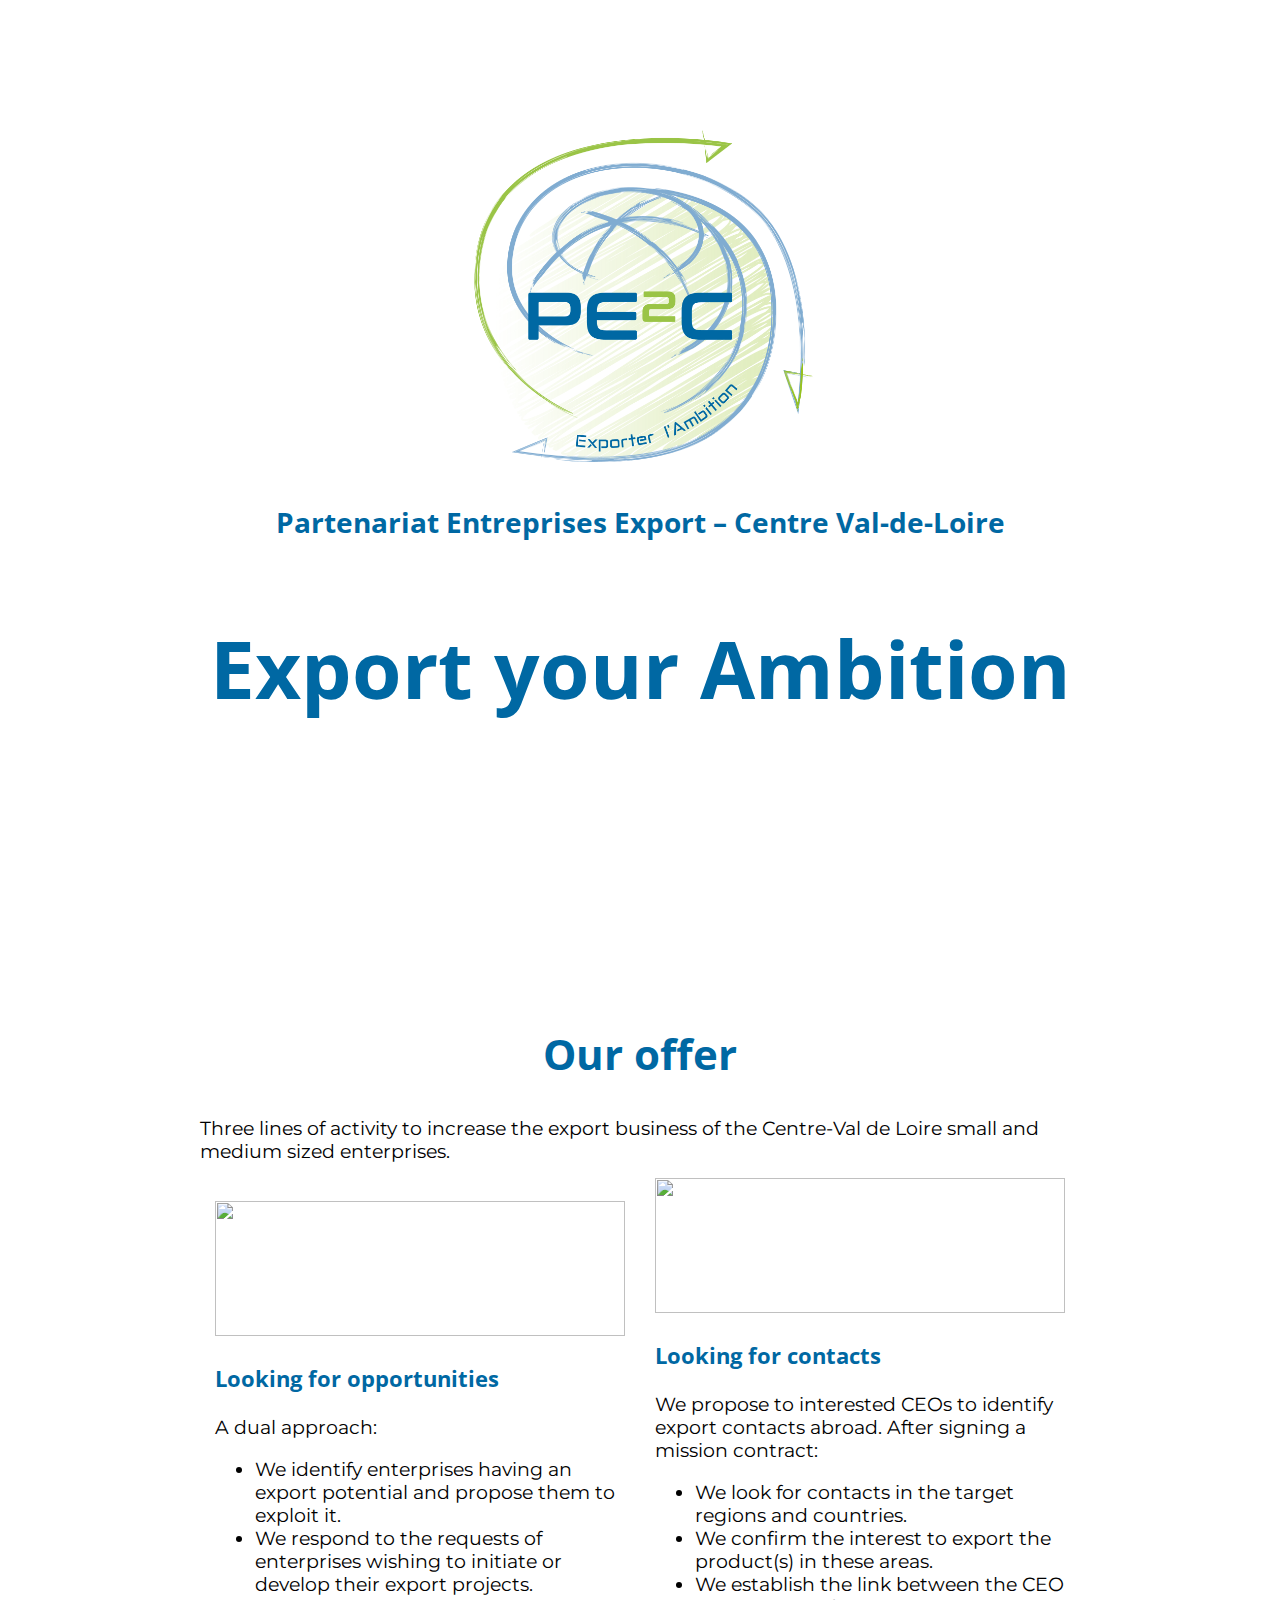
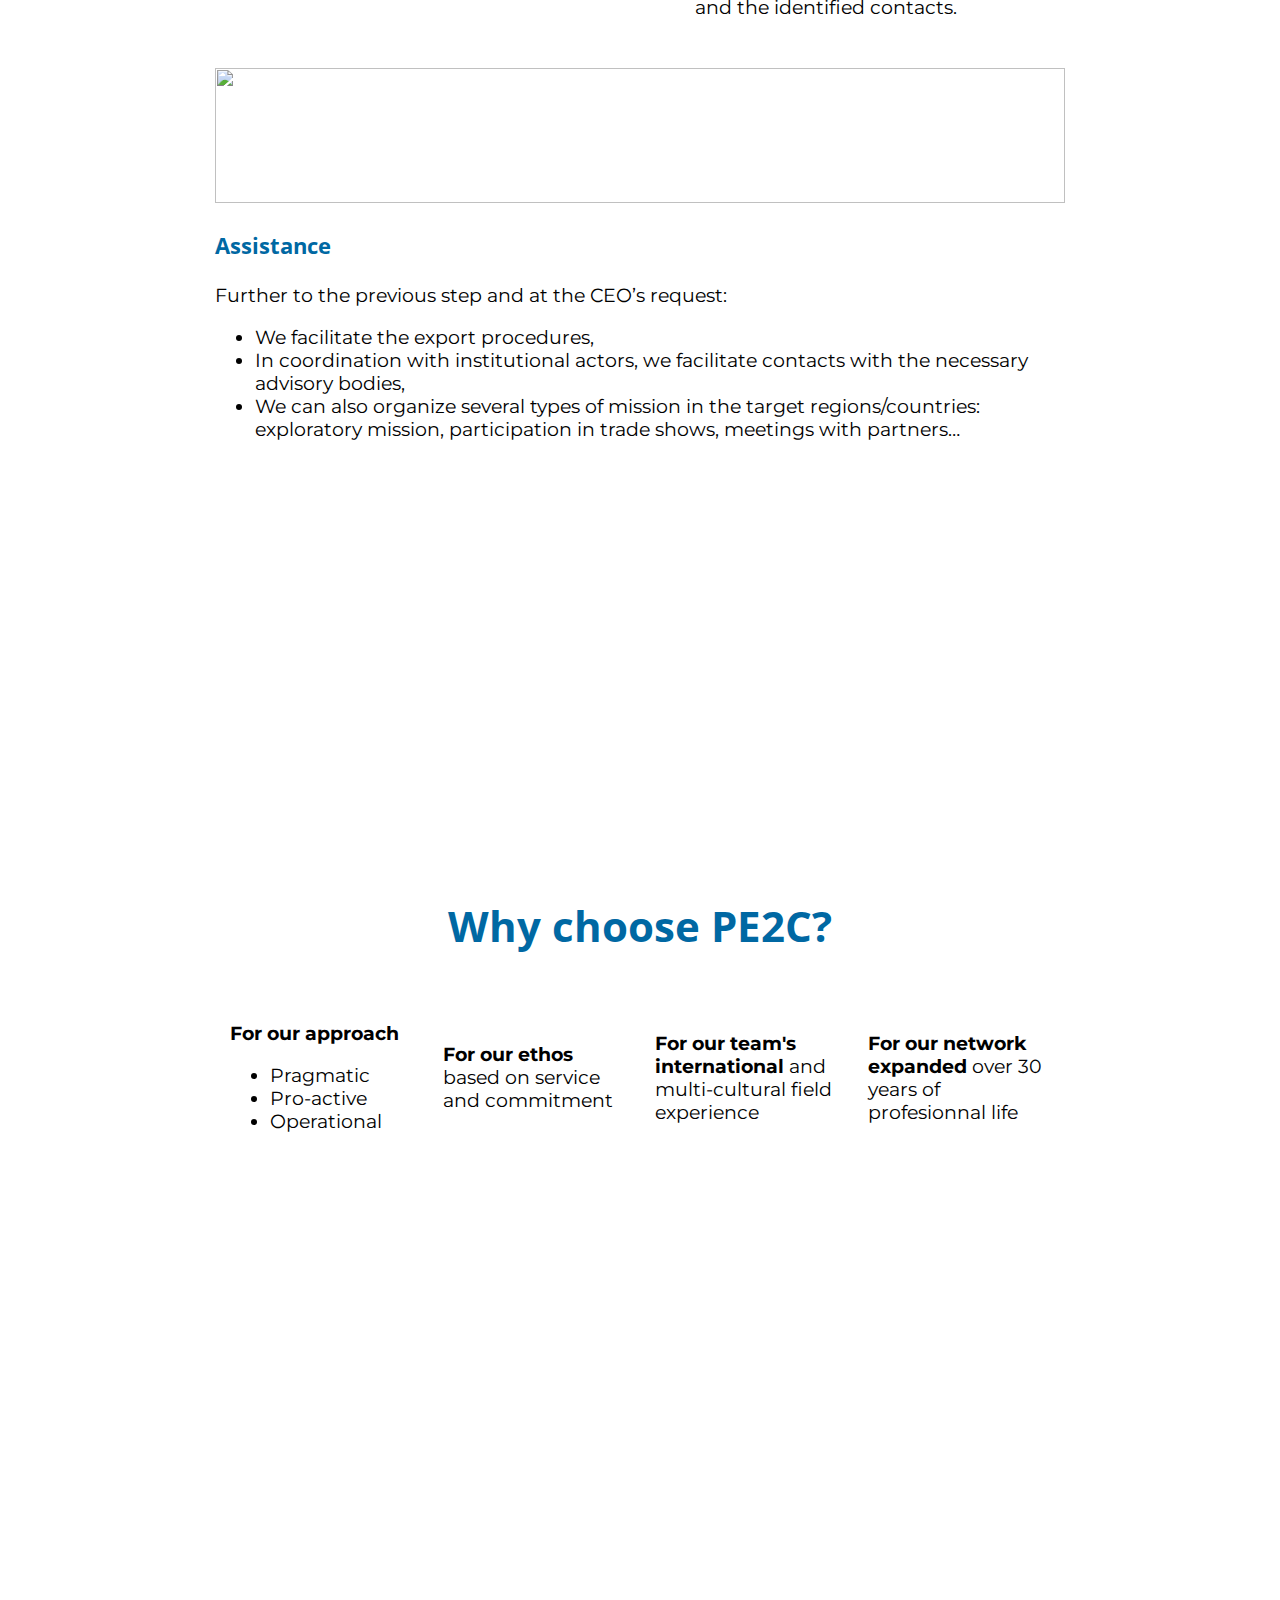
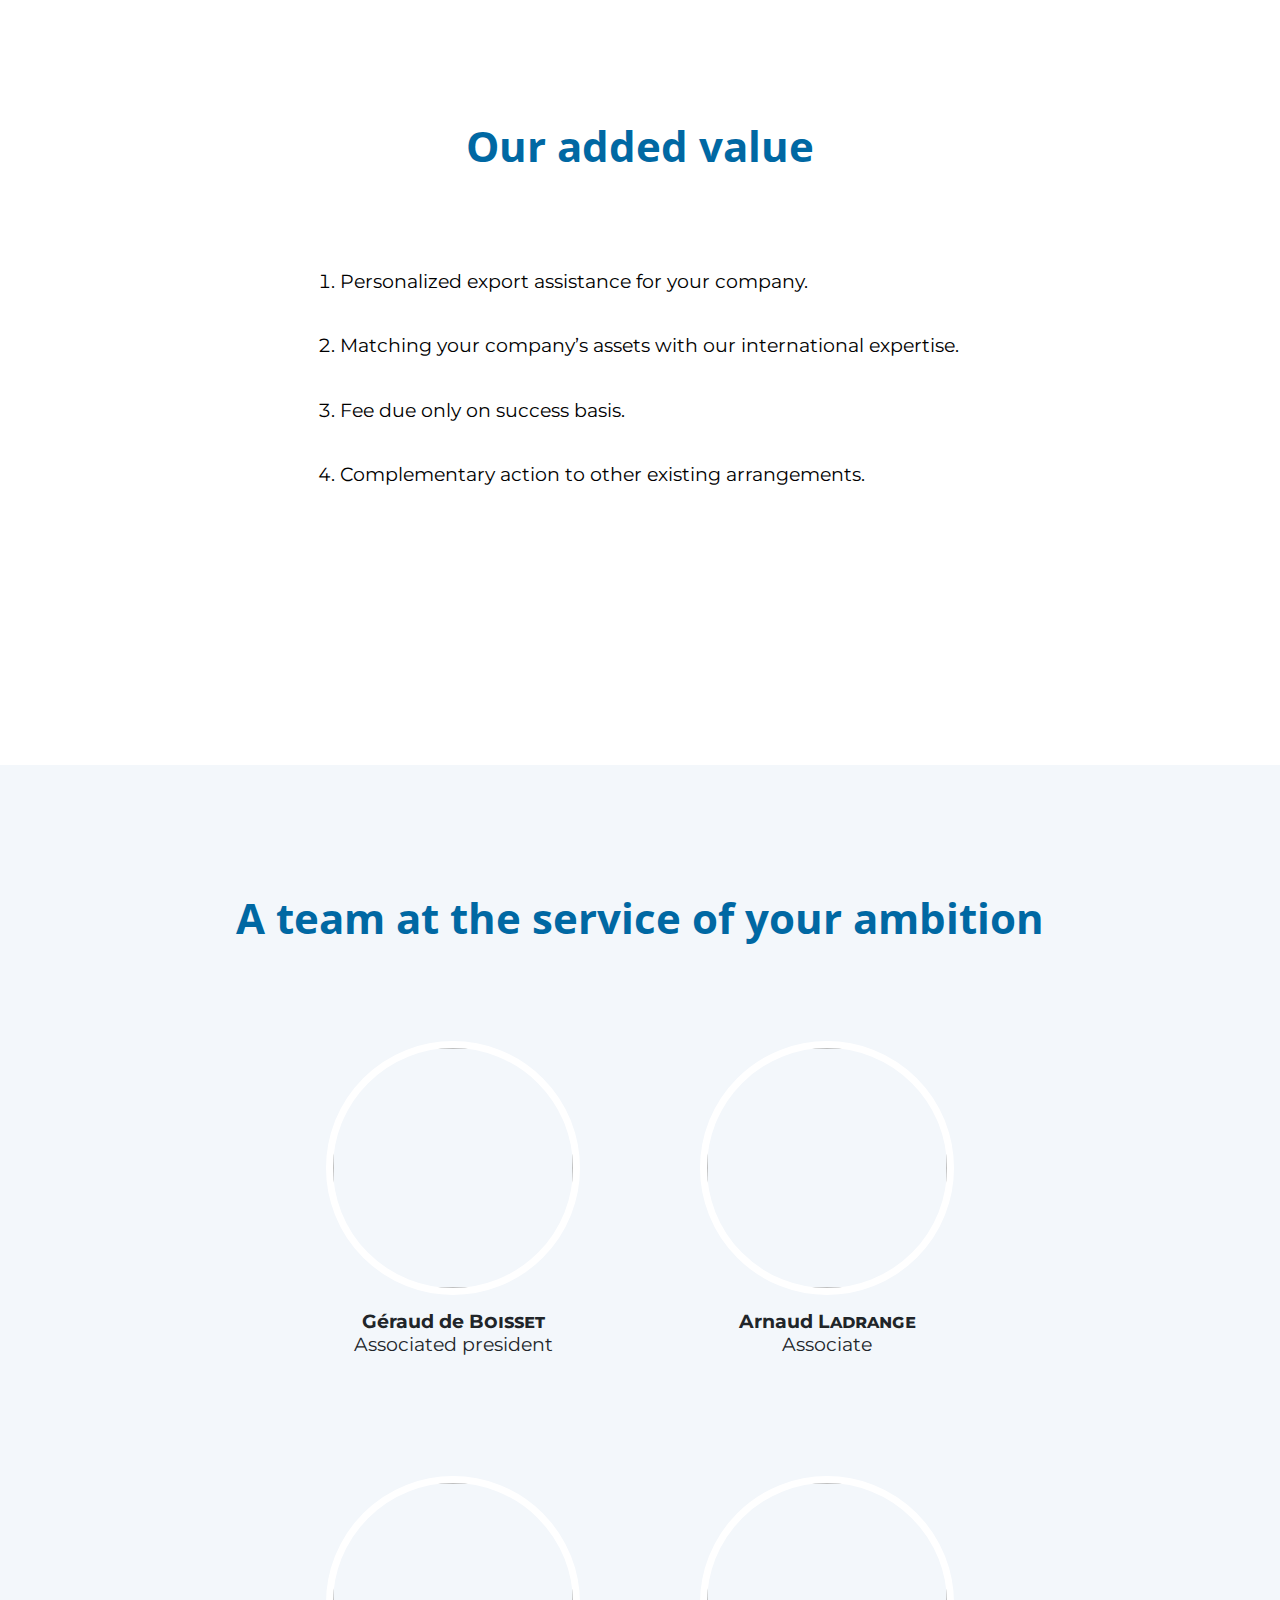
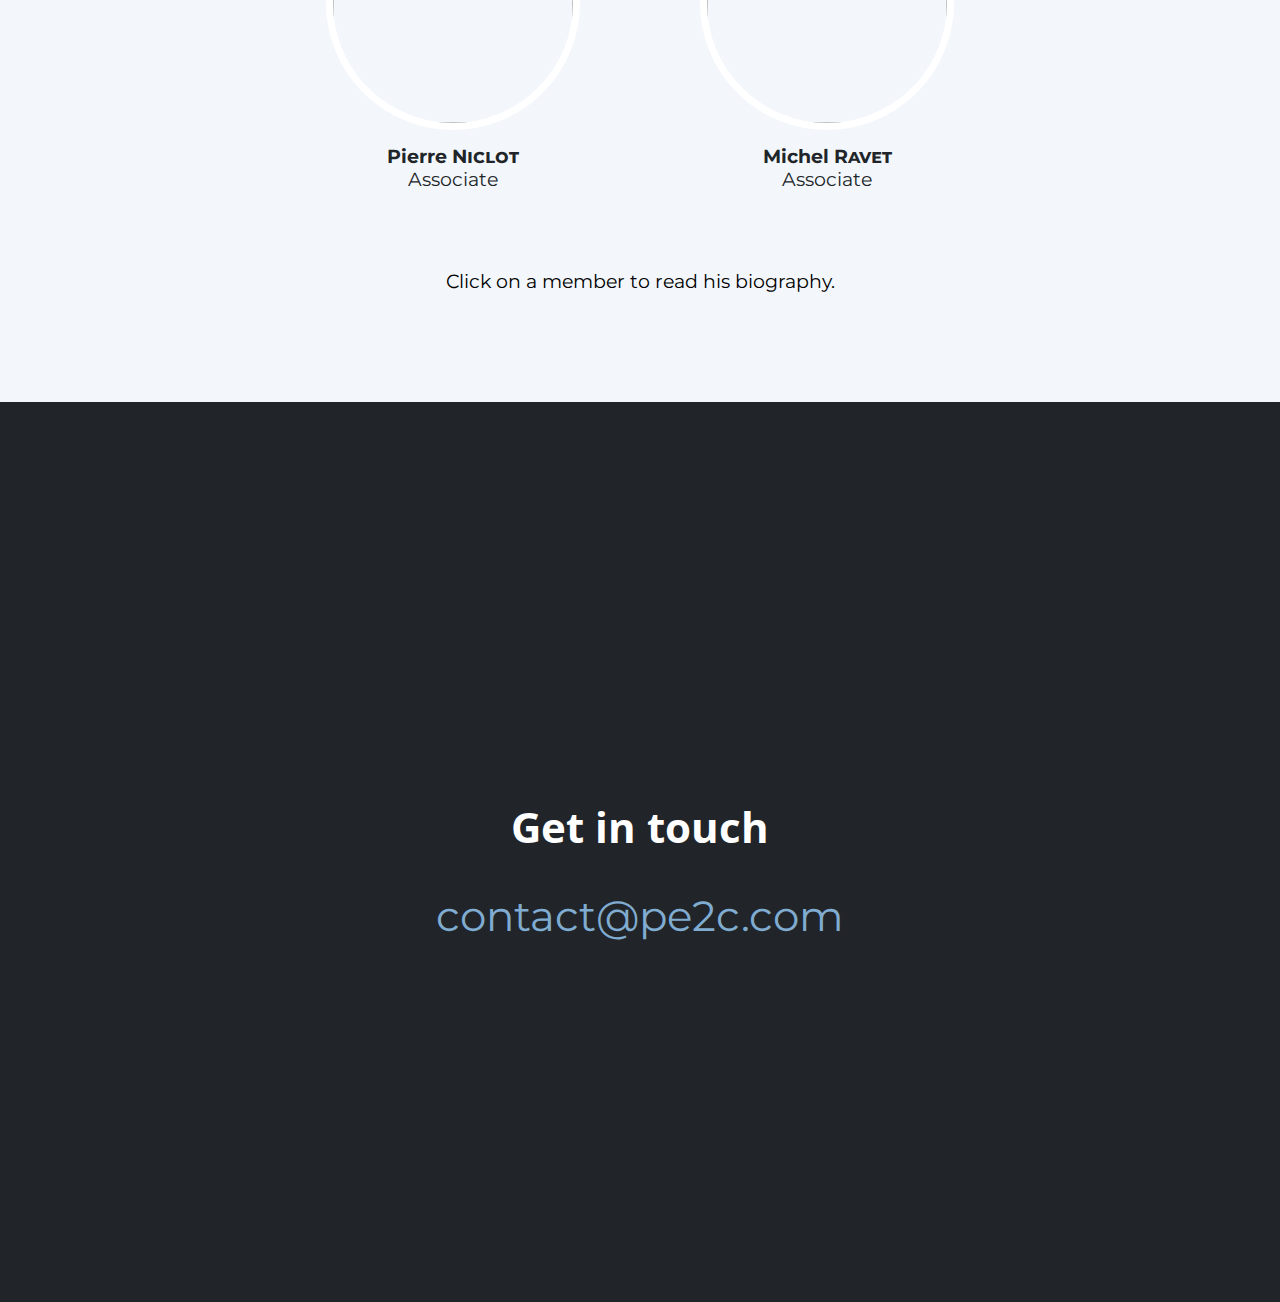
==== docs/index.html @ 055c4e6d "Update text, title, and image logo" ====
<!doctype html>
<html lang="en">
  <head>
    <meta charset='utf-8'>
    <meta name="viewport" content="width=device-width,initial-scale=1">
    <meta name="description" content="Export your Ambition with PE2C, Partenariat Entreprises Export – Centre Val-de-Loire">
    <title>PE2C, Partenariat Entreprises Export – Centre Val-de-Loire</title>
    <link href="css/stylesheet.css" rel="stylesheet" type="text/css">
    <link rel="shortcut icon" href="favicon.ico" type="image/x-icon">
    <link href="https://fonts.googleapis.com/css?family=Montserrat|Open+Sans" rel="stylesheet">
  </head>
  <body>
    <div id="app"></div>
    <script src="js/compiled/app.js"></script>
    <script>pe2c_cljs.core.init();</script>
  </body>
</html>
---- docs/css/stylesheet.css ----
a {
  text-decoration: none;
}

body {
  margin: 0;
  scroll-behavior: smooth;
}

h1, h2, h3, h4 {
  font-family: 'Open Sans', sans-serif;
  color: #0068A3;
}

h2 {
  font-size: 42px;
}

#sections-panel {
  width: 100%;
  right: 0;
  top: 0;
  transition-duration: 0.4s;
  transition-property: background-color, padding, visibility;
  justify-content: center;
  transition-delay: 0s;
  align-items: center;
  flex-direction: row;
  position: fixed;
  transition-timing-function: ease-in-out;
  z-index: 1;
  flex-wrap: wrap;
  display: flex;
}

@media (max-width: 848px) {

  #sections-panel {
    position: static;
    padding-top: 0;
  }

}

.sections-panel-collapsed {
  background-color: #212529;
}

@media (max-width: 848px) {

  .sections-panel-collapsed {
  
  }

}

.sections-panel-expanded {
  padding-top: 15px;
}

@media (max-width: 848px) {

  .sections-panel-expanded {
    background-color: #212529;
  }

}

.menu-item {
  padding: 15px;
}

.menu-item-collapsed {
  color: #80ACD1;
}

.menu-item-expanded {
  color: white;
}

@media (max-width: 848px) {

  .menu-item-expanded {
    color: #80ACD1;
  }

}

#title {

}

@media (max-width: 912px) {

  #title {
    margin-top: 75px;
  }

}

#title-name {
  font-size: 28px;
  background-color: white;
}

@media (max-width: 1268px) {

  #title-name {
    font-size: 25px;
  }

}

@media (max-width: 1034px) {

  #title-name {
    font-size: 21px;
  }

}

#title-motto {
  font-size: 80px;
  background-color: white;
}

@media (max-width: 1268px) {

  #title-motto {
    font-size: 68px;
  }

}

@media (max-width: 1034px) {

  #title-motto {
    font-size: 56px;
  }

}

@media (max-width: 342px) {

  #title-motto {
    font-size: 42px;
  }

}

#title-logo {
  height: 360px;
  width: 360px;
  background: radial-gradient(ellipse at center, rgba(255,255,255,1) 0%, rgba(255,255,255,1) 35%, rgba(255,255,255,0.31) 60%, rgba(0,0,0,0) 71%);
}

@media (max-width: 1268px) {

  #title-logo {
    height: 250px;
    width: 250px;
  }

}

@media (max-width: 912px) {

  #title-logo {
    width: 50%;
    height: 50%;
  }

}

@media (max-width: 342px) {

  #title-logo {
    width: 250px;
    height: 250px;
  }

}

section {
  padding-bottom: 90px;
  max-width: 2200px;
  justify-content: center;
  align-items: center;
  flex-direction: column;
  flex-wrap: wrap;
  min-height: calc(100vh - 90px - 90px);
  padding-right: 200px;
  display: flex;
  padding-left: 200px;
  padding-top: 90px;
}

@media (max-width: 776px) {

  section {
    padding-left: 50px;
    padding-right: 50px;
  }

}

@media (max-width: 474px) {

  section {
    padding-left: 10px;
    padding-right: 10px;
  }

}

.offer-bullets {
  min-width: 300px;
}

@media (max-width: 392px) {

  .offer-bullets {
    min-width: 150px;
  }

}

#reasons {
  background-color: #FFFFFF66;
  padding: 15px;
}

#reason {
  flex: 1;
  padding: 15px;
  width: 200;
}

@media (min-width: 858px) {

  #added-value {
    padding-left: 45.0px;
    padding-right: 45.0px;
  }

}

#added-value-ol {
  height: 300px;
  width: 50vw;
  display: flex;
  flex-direction: column;
  justify-content: space-evenly;
}

@media (max-width: 858px) {

  #added-value-ol {
    width: 100%;
  }

}

#added-value-img {
  object-fit: contain;
  width: 300px;
  height: 300px;
}

@media (max-width: 388px) {

  #added-value-img {
    width: 200px;
    height: 200px;
  }

}

@media (min-width: 392px) and (max-width: 1148px) {

  #who-we-are {
    padding-left: 45.0px;
    padding-right: 45.0px;
  }

}

.member-chip {
  display: flex;
  flex-direction: column;
  flex-wrap: wrap;
  align-items: center;
  justify-content: center;
  margin: 60px;
  text-decoration: none;
}

@media (max-width: 464px) {

  .member-chip {
    margin-left: 0px;
    margin-right: 0px;
  }

}

.member-chip-face {
  object-fit: contain;
  width: 240px;
  height: 240px;
}

@media (max-width: 392px) {

  .member-chip-face {
    width: 50vw;
    height: 50vw;
  }

}

#member-biography {
  position: relative;
  top: -20vh;
  left: 0px;
  margin-bottom: -20px;
  height: 20px;
}

#get-in-touch {
  padding-left: 0;
  padding-right: 0;
}

#get-in-touch-link {
  font-size: 42px;
  color: #80ACD1;
}

#get-in-touch-link:hover {
  color: #0068A3;
  background-color: #80ACD1;
}

@media (max-width: 512px) {

  #get-in-touch-link {
    font-size: 19px;
  }

}

p, div, li {
  font-family: 'Montserrat', sans-serif;
  font-size: 19px;
}

section:nth-child(2n) {
  background-color: #80ACD118;
}
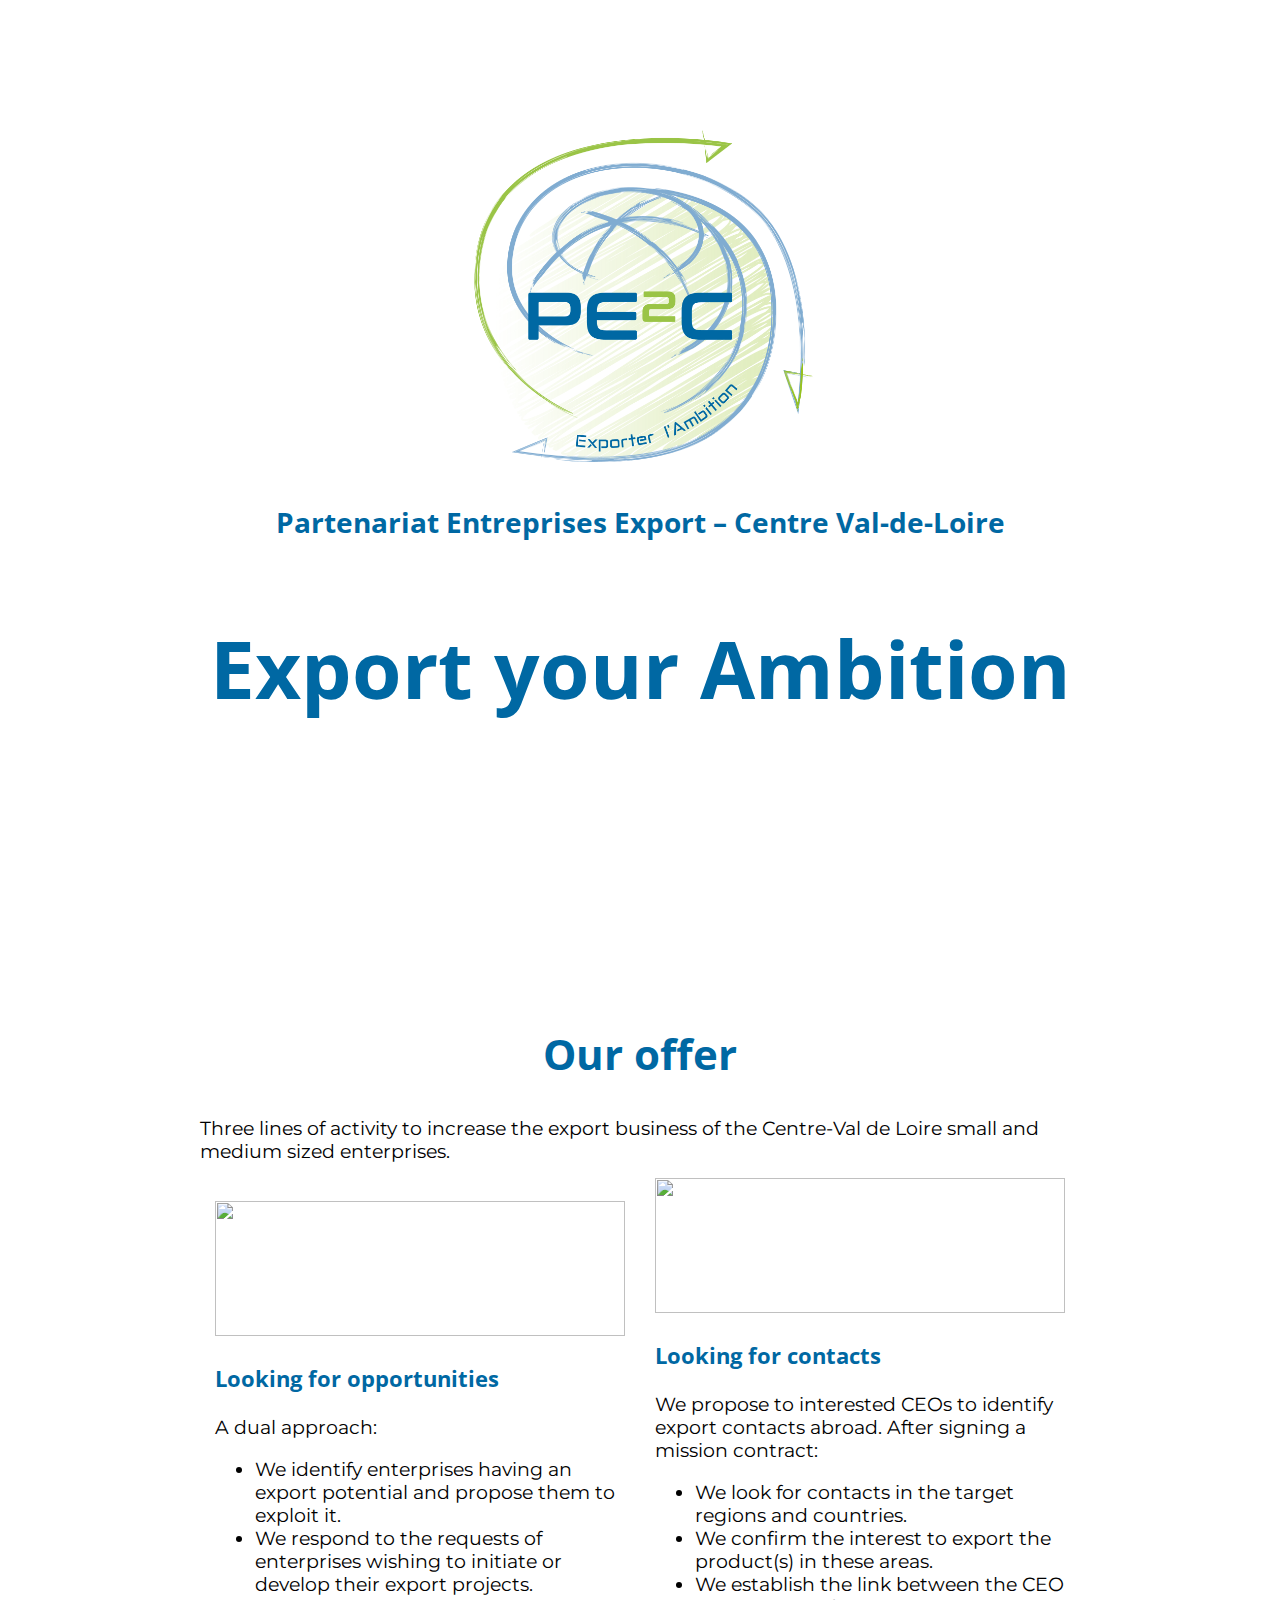
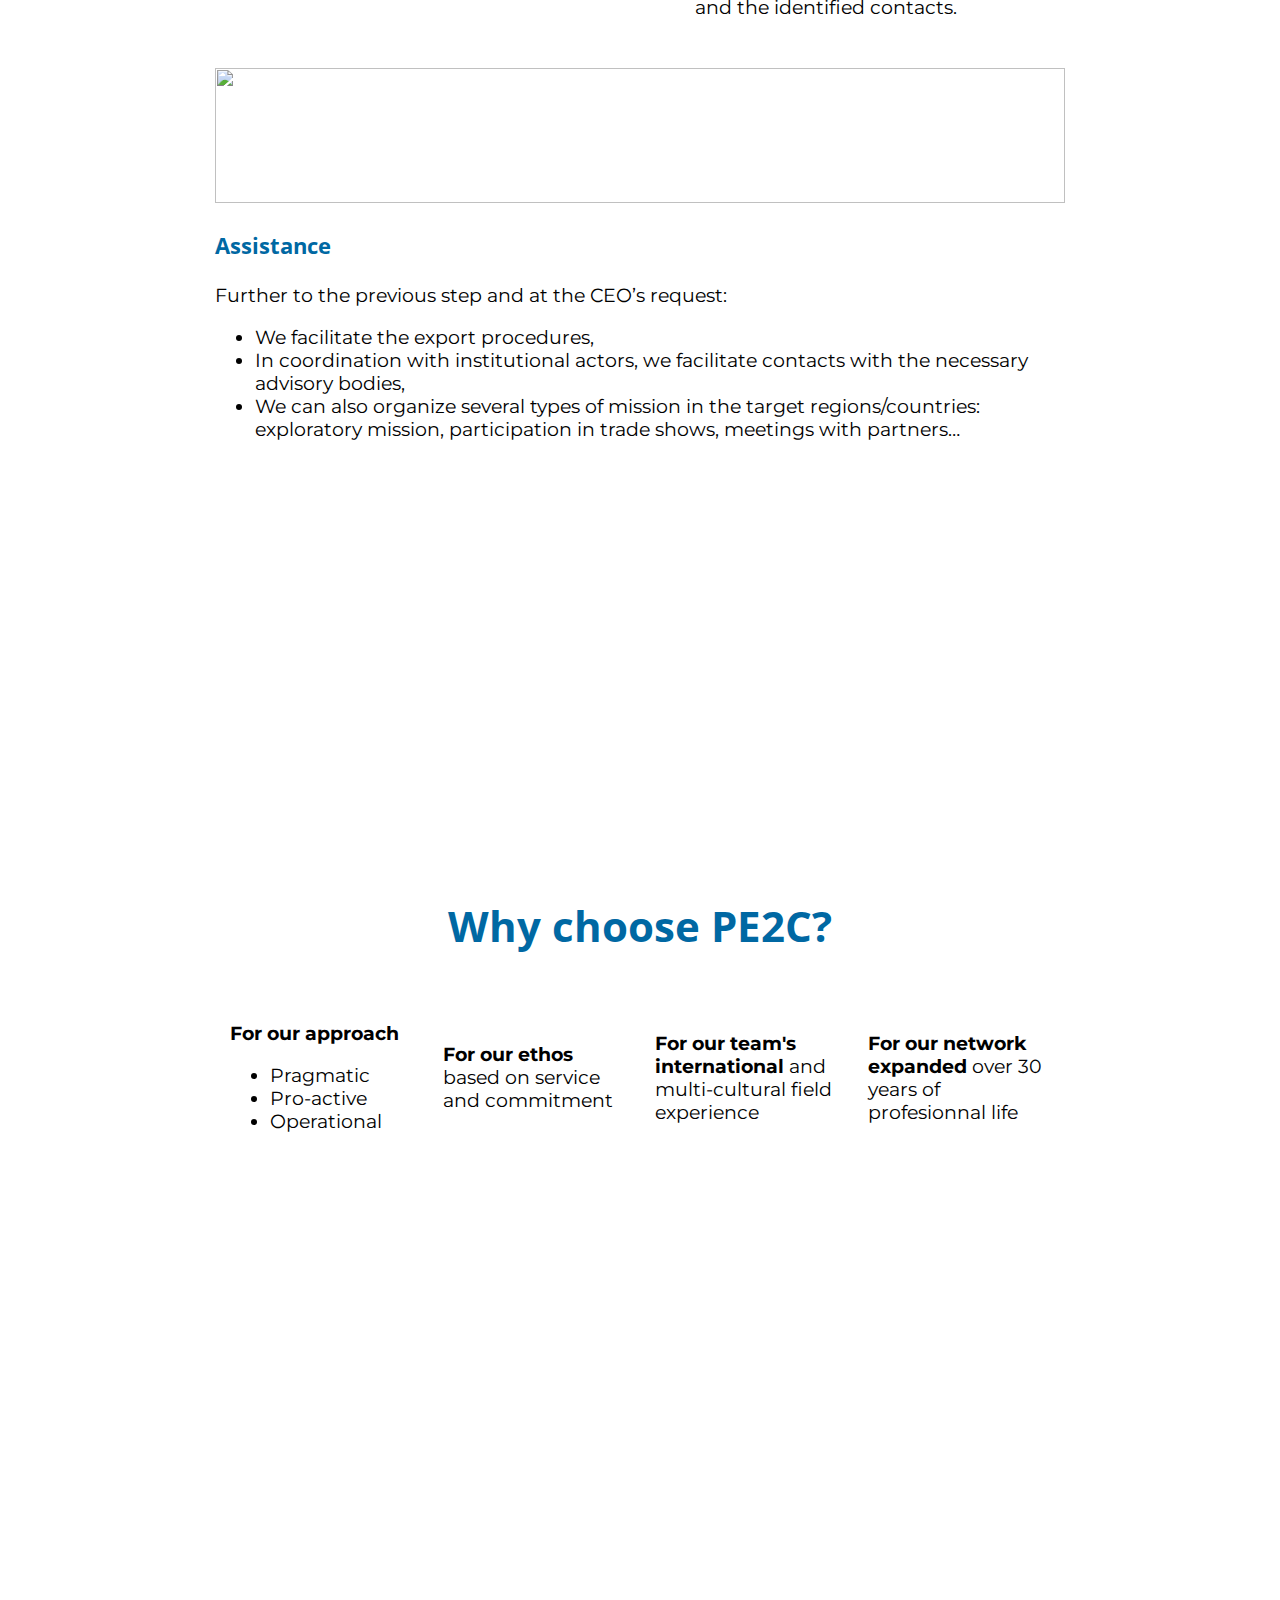
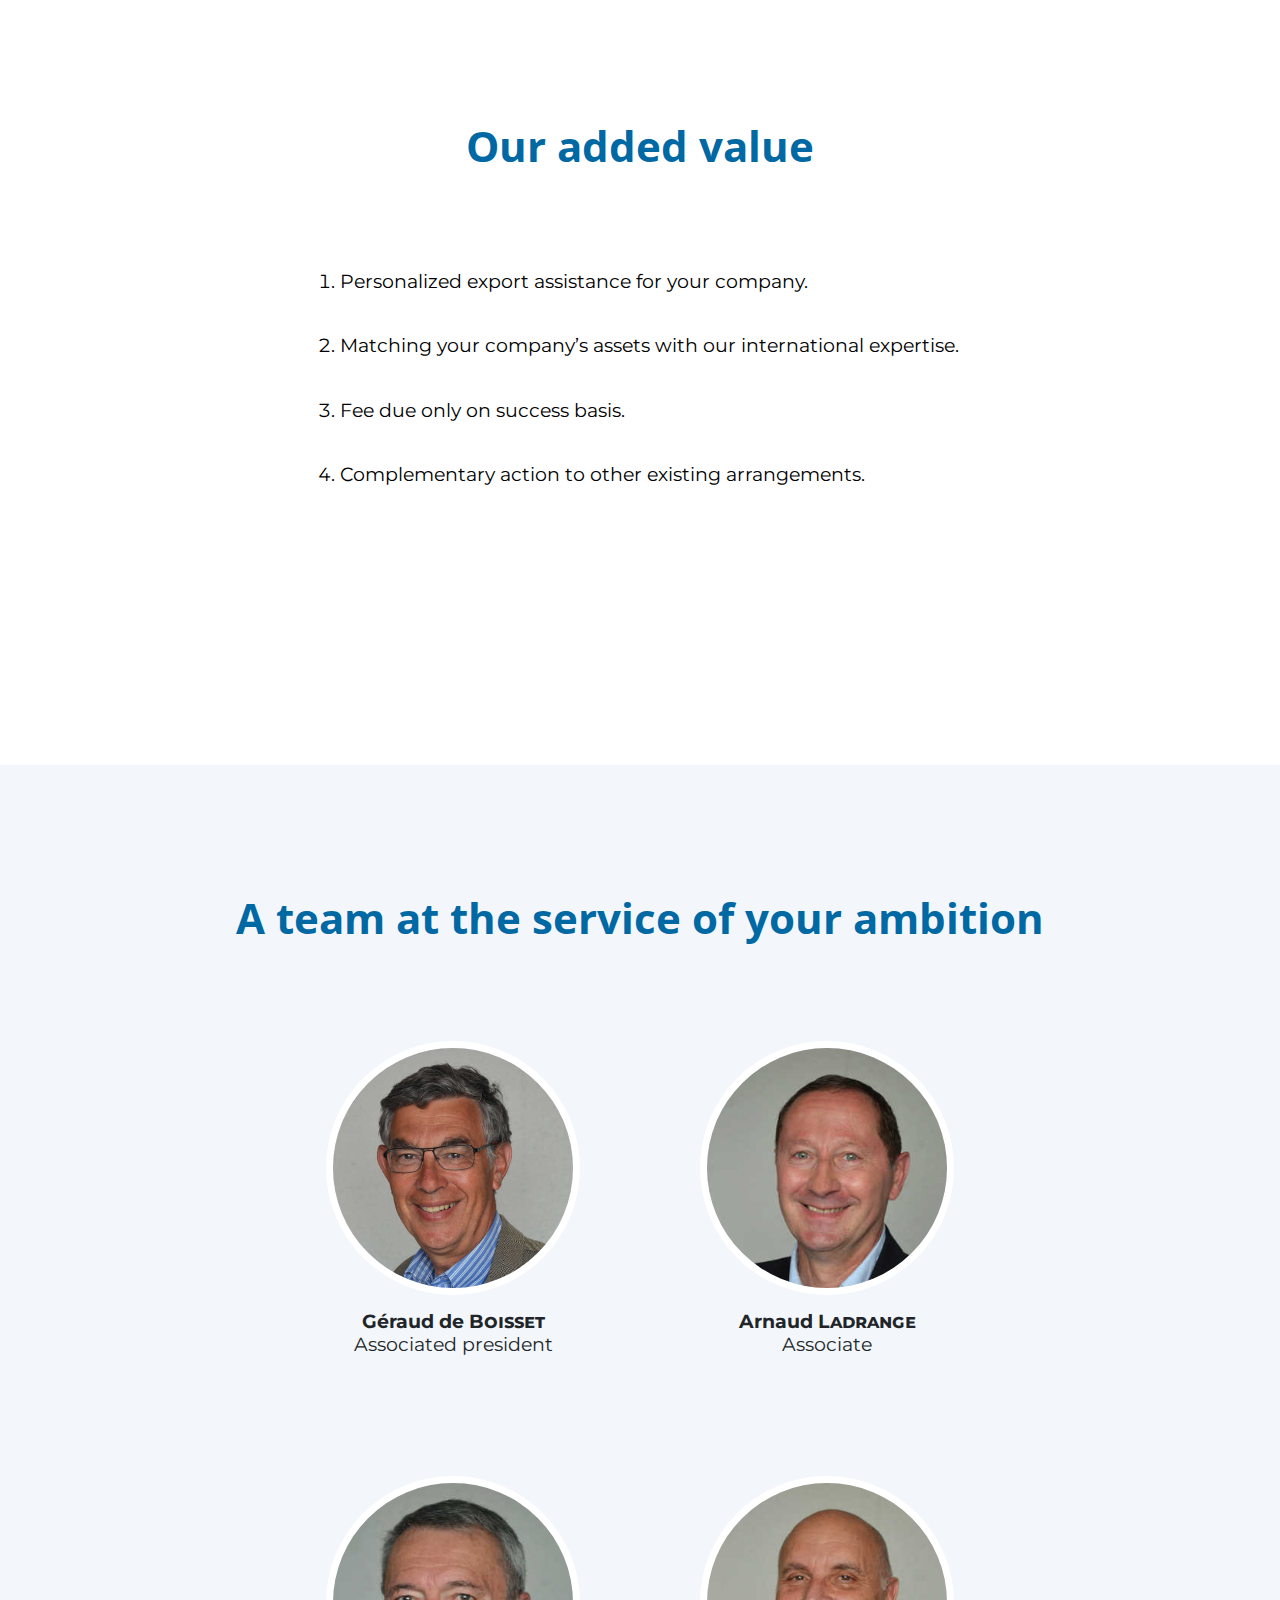
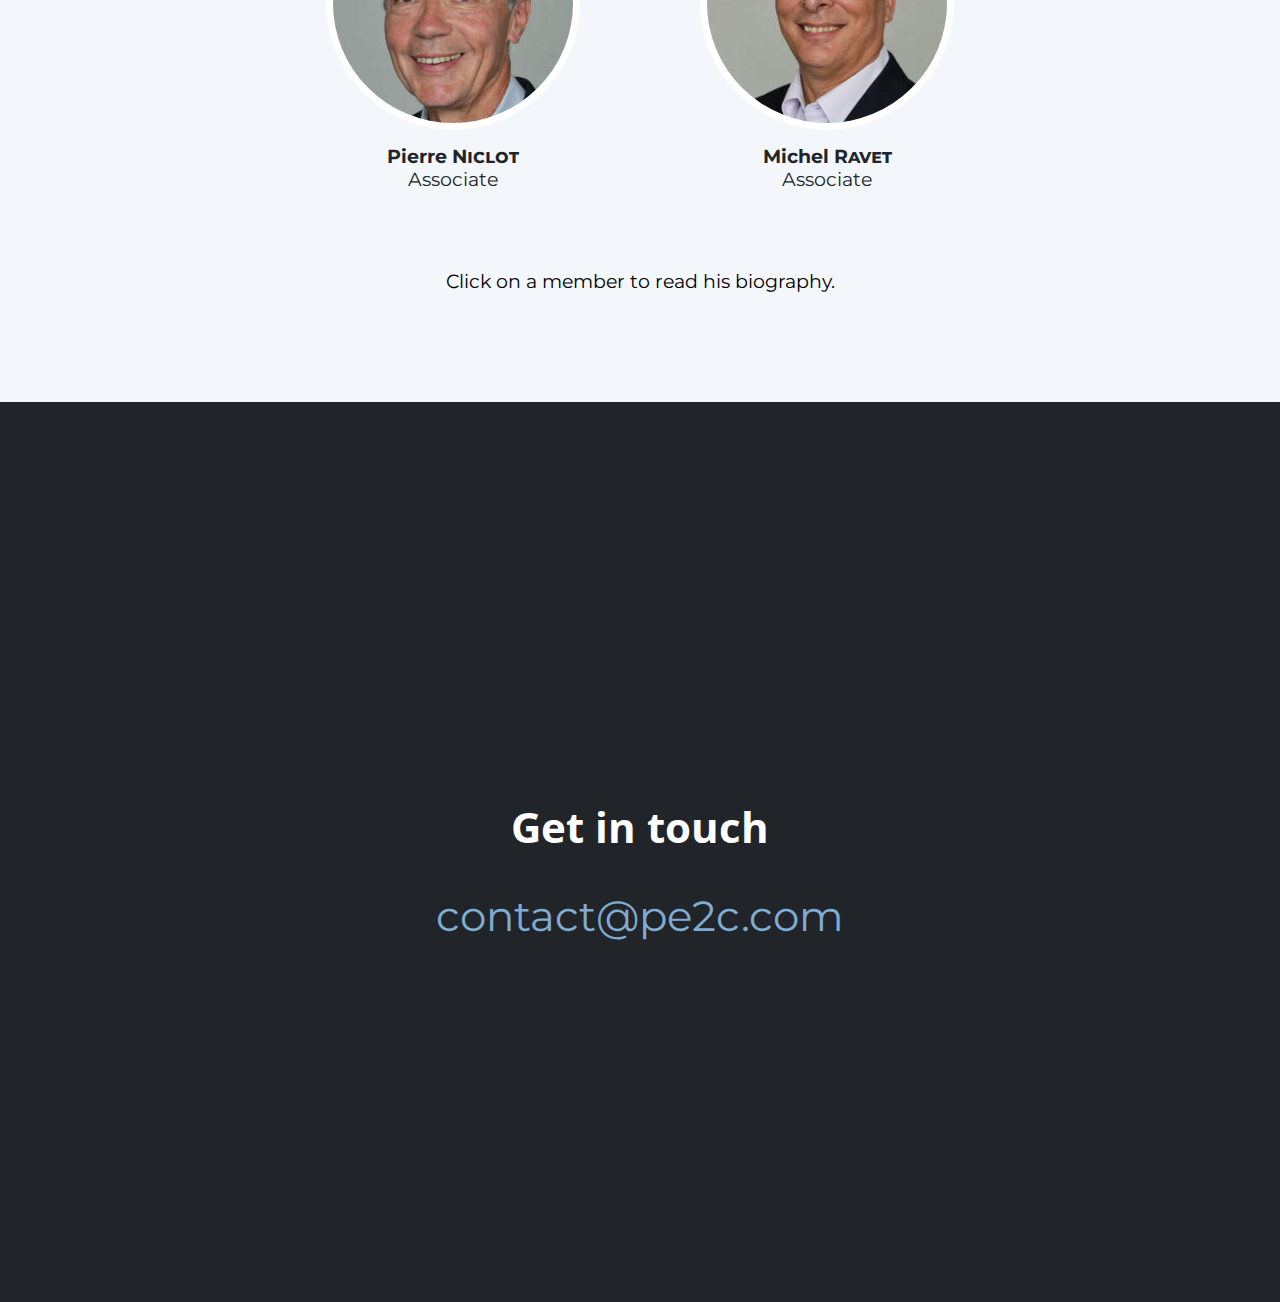
==== commit 783ced0b: "Update new face pictures" ====
(no text change in the page or its own stylesheets)
